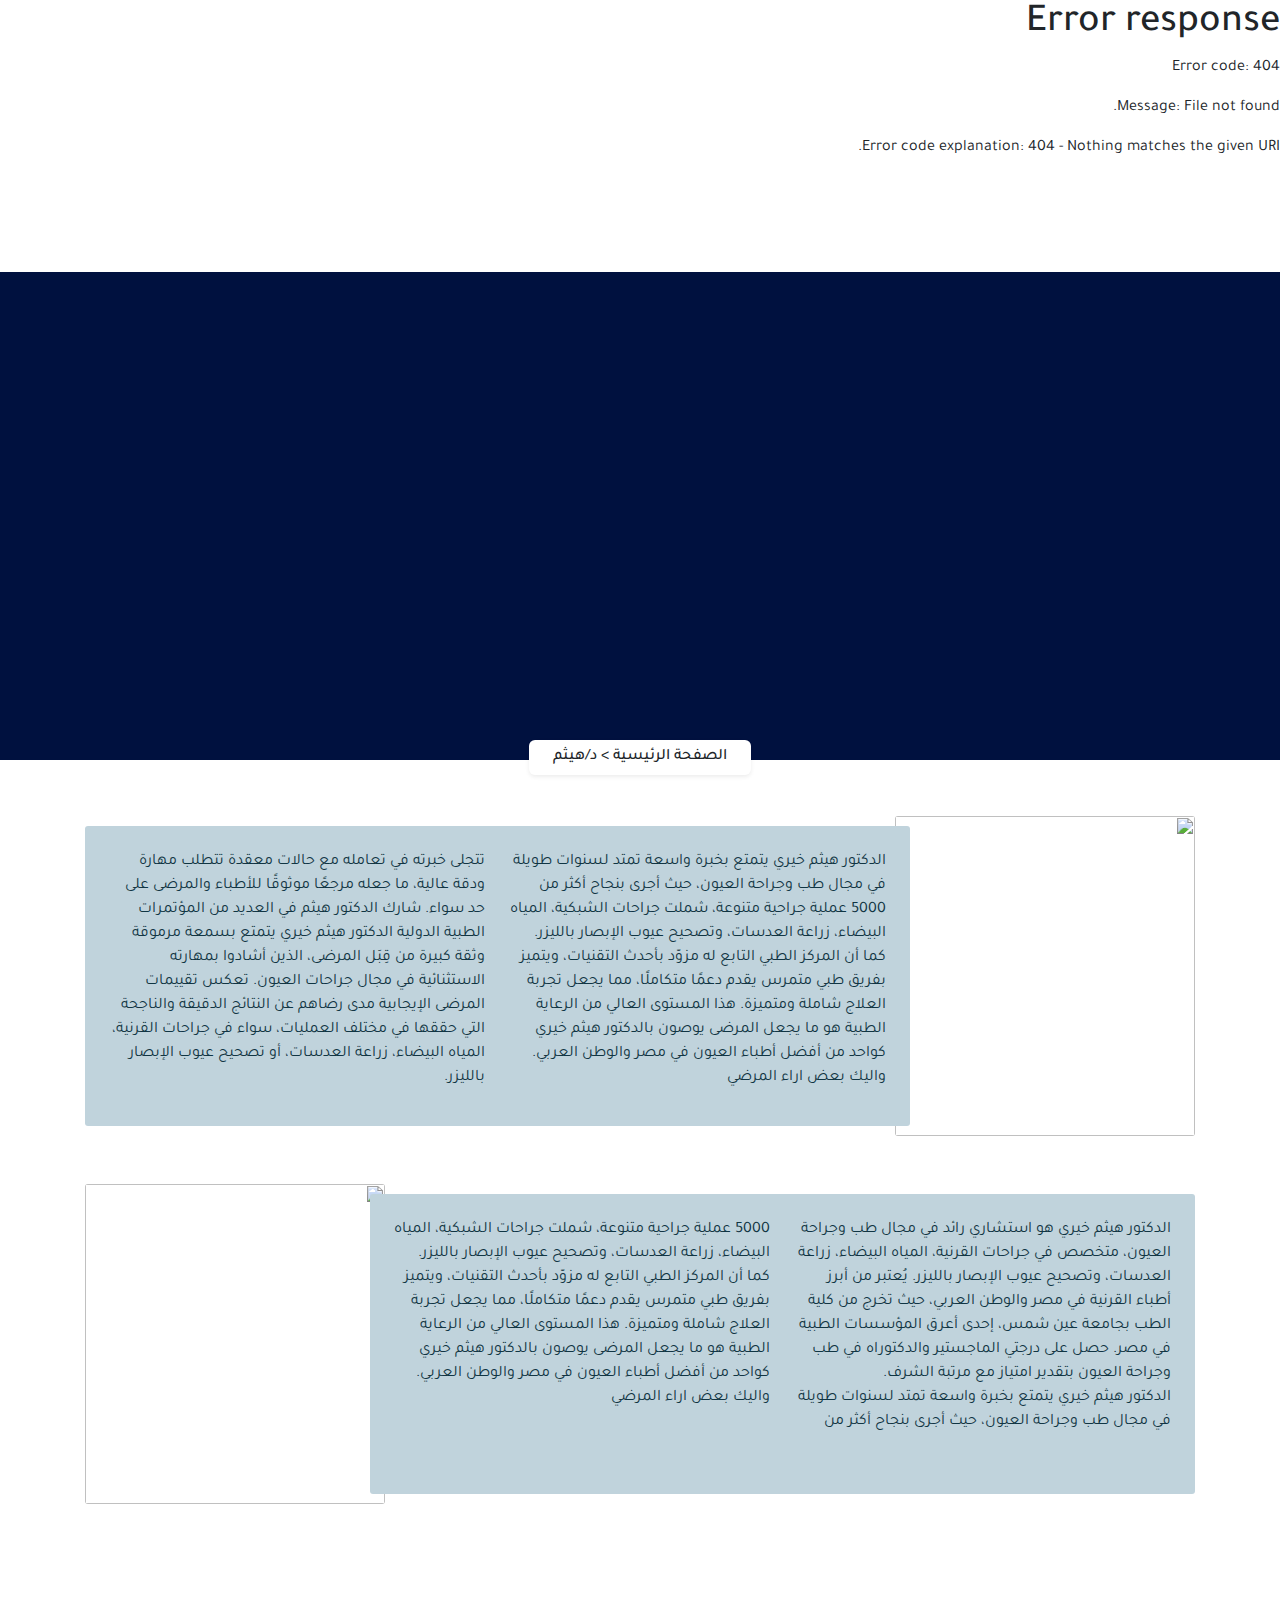
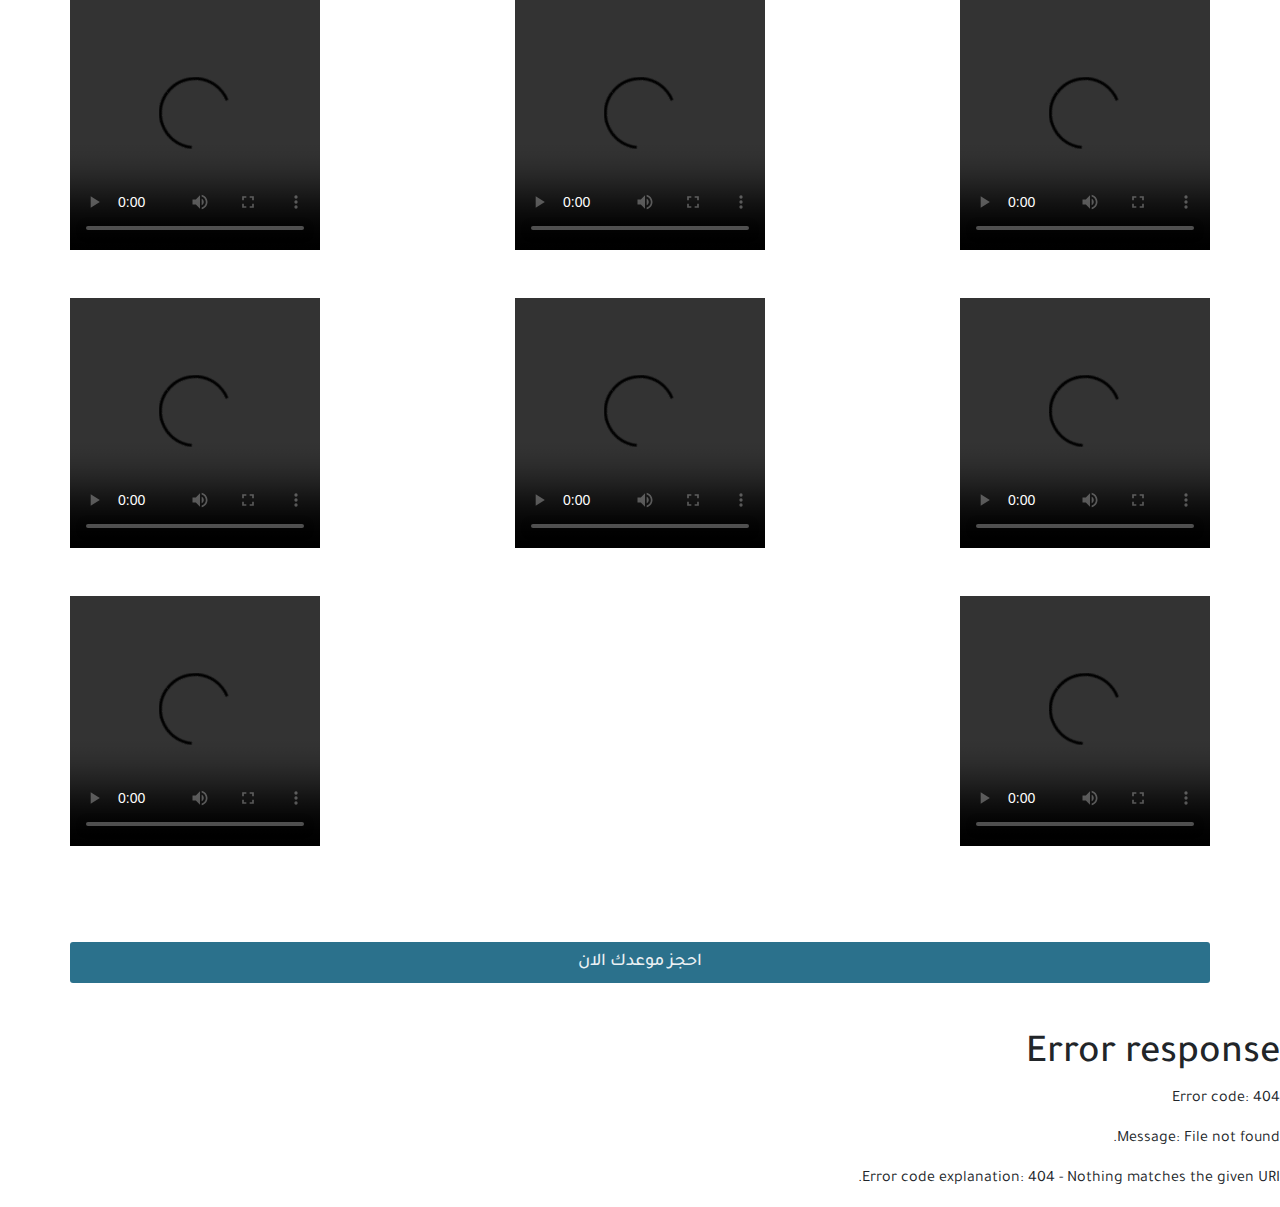
==== haitham.html @ 77b1c0e5 "Add files via upload" ====
<!DOCTYPE html>
<html lang="ar" dir="rtl">
  <head>
    <meta charset="UTF-8" />
    <meta name="viewport" content="width=device-width, initial-scale=1.0" />
    <link rel="icon" href="imgs/logo.png" type="image/icon type" />
    <title>DR. Haitham Khairy</title>
    <link
      rel="stylesheet"
      href="https://cdnjs.cloudflare.com/ajax/libs/font-awesome/6.7.1/css/all.min.css"
      integrity="sha512-5Hs3dF2AEPkpNAR7UiOHba+lRSJNeM2ECkwxUIxC1Q/FLycGTbNapWXB4tP889k5T5Ju8fs4b1P5z/iB4nMfSQ=="
      crossorigin="anonymous"
      referrerpolicy="no-referrer"
    />
    <link
      href="https://cdn.jsdelivr.net/npm/bootstrap@5.3.3/dist/css/bootstrap.min.css"
      rel="stylesheet"
      integrity="sha384-QWTKZyjpPEjISv5WaRU9OFeRpok6YctnYmDr5pNlyT2bRjXh0JMhjY6hW+ALEwIH"
      crossorigin="anonymous"
    />
    <link rel="stylesheet" href="style.css" />
  </head>
  <body>
    <!-- nav -->
    <header>
      <div id="navbar"></div>
    </header>
    <!-- end-nav -->
    <!-- intro -->
    <div class="pt-md-5 pt-1">
      <div
        class="container-fluid d-flex justify-content-center align-items-end position-relative mt-5 p-0"
      >
        <h6 class="bg-white m-0 py-2 px-4 rounded position-absolute shadow-sm">
          الصفحة الرئيسية > د/هيثم
        </h6>
      </div>
    </div>
    <!-- end-intro -->
    <!-- about -->
    <div class="container-xl px-xl-0 px-lg-3 px-sm-5 pt-2 px-3">
      <div
        class="d-flex flex-md-row flex-column align-items-center justify-content-start about-card-right my-5"
      >
        <img class="about-img" src="imgs/info5.jpg" height="320" width="300" />
        <div class="p-xl-4 p-lg-2 p-3 position-relative z-1 about about-left">
          <article class="article">
            <p class="m-0 text-md-end text-center">
              الدكتور هيثم خيري يتمتع بخبرة واسعة تمتد لسنوات طويلة في مجال طب
              وجراحة العيون، حيث أجرى بنجاح أكثر من 5000 عملية جراحية متنوعة،
              شملت جراحات الشبكية، المياه البيضاء، زراعة العدسات، وتصحيح عيوب
              الإبصار بالليزر. كما أن المركز الطبي التابع له مزوّد بأحدث
              التقنيات، ويتميز بفريق طبي متمرس يقدم دعمًا متكاملًا، مما يجعل
              تجربة العلاج شاملة ومتميزة. هذا المستوى العالي من الرعاية الطبية
              هو ما يجعل المرضى يوصون بالدكتور هيثم خيري كواحد من أفضل أطباء
              العيون في مصر والوطن العربي. واليك بعض اراء المرضي
            </p>
            <p class="m-0 d-lg-block d-none">
              تتجلى خبرته في تعامله مع حالات معقدة تتطلب مهارة ودقة عالية، ما
              جعله مرجعًا موثوقًا للأطباء والمرضى على حد سواء. شارك الدكتور هيثم
              في العديد من المؤتمرات الطبية الدولية الدكتور هيثم خيري يتمتع
              بسمعة مرموقة وثقة كبيرة من قِبَل المرضى، الذين أشادوا بمهارته
              الاستثنائية في مجال جراحات العيون. تعكس تقييمات المرضى الإيجابية
              مدى رضاهم عن النتائج الدقيقة والناجحة التي حققها في مختلف
              العمليات، سواء في جراحات القرنية، المياه البيضاء، زراعة العدسات،
              أو تصحيح عيوب الإبصار بالليزر.
            </p>
          </article>
        </div>
      </div>
      <div
        class="d-flex flex-md-row flex-column-reverse align-items-center justify-content-end about-card-left"
      >
        <div class="p-xl-4 p-lg-2 p-3 position-relative z-1 about about-right">
          <article class="article">
            <p class="m-0 text-md-end text-center">
              الدكتور هيثم خيري هو استشاري رائد في مجال طب وجراحة العيون، متخصص
              في جراحات القرنية، المياه البيضاء، زراعة العدسات، وتصحيح عيوب
              الإبصار بالليزر. يُعتبر من أبرز أطباء القرنية في مصر والوطن
              العربي، حيث تخرج من كلية الطب بجامعة عين شمس، إحدى أعرق المؤسسات
              الطبية في مصر. حصل على درجتي الماجستير والدكتوراه في طب وجراحة
              العيون بتقدير امتياز مع مرتبة الشرف.
            </p>
            <p class="m-0 d-lg-block d-none">
              الدكتور هيثم خيري يتمتع بخبرة واسعة تمتد لسنوات طويلة في مجال طب
              وجراحة العيون، حيث أجرى بنجاح أكثر من 5000 عملية جراحية متنوعة،
              شملت جراحات الشبكية، المياه البيضاء، زراعة العدسات، وتصحيح عيوب
              الإبصار بالليزر. كما أن المركز الطبي التابع له مزوّد بأحدث
              التقنيات، ويتميز بفريق طبي متمرس يقدم دعمًا متكاملًا، مما يجعل
              تجربة العلاج شاملة ومتميزة. هذا المستوى العالي من الرعاية الطبية
              هو ما يجعل المرضى يوصون بالدكتور هيثم خيري كواحد من أفضل أطباء
              العيون في مصر والوطن العربي. واليك بعض اراء المرضي
            </p>
          </article>
        </div>
        <img class="about-img" src="imgs/info4.jpg" height="320" width="300" />
      </div>
      <div
        class="d-lg-none d-flex flex-md-row flex-column align-items-center justify-content-start about-card-right my-5"
      >
        <img class="about-img" src="imgs/info1.jpg" height="320" width="300" />
        <div class="p-xl-4 p-lg-2 p-3 position-relative z-1 about about-left">
          <p class="m-0 text-md-end text-center">
            تتجلى خبرته في تعامله مع حالات معقدة تتطلب مهارة ودقة عالية، ما جعله
            مرجعًا موثوقًا للأطباء والمرضى على حد سواء. شارك الدكتور هيثم في
            العديد من المؤتمرات الطبية الدولية الدكتور هيثم خيري يتمتع بسمعة
            مرموقة وثقة كبيرة من قِبَل المرضى، الذين أشادوا بمهارته الاستثنائية
            في مجال جراحات العيون. تعكس تقييمات المرضى الإيجابية مدى رضاهم عن
            النتائج الدقيقة والناجحة التي حققها في مختلف العمليات، سواء في
            جراحات القرنية، المياه البيضاء، زراعة العدسات، أو تصحيح عيوب الإبصار
            بالليزر.
          </p>
        </div>
      </div>
      <div
        class="d-lg-none d-flex flex-md-row flex-column-reverse align-items-center justify-content-end about-card-left"
      >
        <div class="p-xl-4 p-lg-2 p-3 position-relative z-1 about about-right">
          <p class="m-0 text-md-end text-center">
            الدكتور هيثم خيري يتمتع بخبرة واسعة تمتد لسنوات طويلة في مجال طب
            وجراحة العيون، حيث أجرى بنجاح أكثر من 5000 عملية جراحية متنوعة، شملت
            جراحات الشبكية، المياه البيضاء، زراعة العدسات، وتصحيح عيوب الإبصار
            بالليزر. كما أن المركز الطبي التابع له مزوّد بأحدث التقنيات، ويتميز
            بفريق طبي متمرس يقدم دعمًا متكاملًا، مما يجعل تجربة العلاج شاملة
            ومتميزة. هذا المستوى العالي من الرعاية الطبية هو ما يجعل المرضى
            يوصون بالدكتور هيثم خيري كواحد من أفضل أطباء العيون في مصر والوطن
            العربي. واليك بعض اراء المرضي
          </p>
        </div>
        <img class="about-img" src="imgs/info2.jpg" height="320" width="300" />
      </div>
    </div>
    <!-- end-about -->
    <!-- videos -->
    <div
      class="container-lg px-lg-0 px-sm-5 px-3 my-5 py-5 d-flex flex-wrap justify-content-md-between justify-content-center gap-5"
    >
      <video width="250" height="250" controls>
        <source src="imgs/whiteWater.mp4" type="video/mp4" />
        Your browser does not support the video tag.
      </video>
      <video width="250" height="250" controls>
        <source src="imgs/lasec.mp4" type="video/mp4" />
        Your browser does not support the video tag.
      </video>
      <video width="250" height="250" controls>
        <source src="imgs/seprateWeb.mp4" type="video/mp4" />
        Your browser does not support the video tag.
      </video>
      <video width="250" height="250" controls>
        <source src="imgs/surgery1a.mp4" type="video/mp4" />
        Your browser does not support the video tag.
      </video>
      <video width="250" height="250" controls>
        <source src="imgs/whiteWater2.mp4" type="video/mp4" />
        Your browser does not support the video tag.
      </video>
      <video width="250" height="250" controls>
        <source src="imgs/instructions.mp4" type="video/mp4" />
        Your browser does not support the video tag.
      </video>
      <video width="250" height="250" controls>
        <source src="imgs/glacoma.mp4" type="video/mp4" />
        Your browser does not support the video tag.
      </video>
      <video width="250" height="250" controls>
        <source src="imgs/lenses.mp4" type="video/mp4" />
        Your browser does not support the video tag.
      </video>
    </div>
    <!-- end-videos -->
    <!-- appointment -->
    <div class="container-lg px-lg-0 px-sm-5 px-3 my-5">
      <a href="https://wa.me/01006585263" class="btn w-100">احجز موعدك الان</a>
    </div>
    <!-- end-appointmet -->
    <!-- footer -->
    <footer>
      <div id="footer"></div>
    </footer>
    <!-- end-footer -->
    <script
      src="https://cdn.jsdelivr.net/npm/bootstrap@5.3.3/dist/js/bootstrap.bundle.min.js"
      integrity="sha384-YvpcrYf0tY3lHB60NNkmXc5s9fDVZLESaAA55NDzOxhy9GkcIdslK1eN7N6jIeHz"
      crossorigin="anonymous"
    ></script>
    <script src="script.js"></script>
  </body>
</html>
---- style.css ----
@import url("https://fonts.googleapis.com/css2?family=Tajawal:wght@200;300;400;500;700;800;900&display=swap");

body {
  font-family: "Tajawal";
}

h3 {
  color: #103543;
}

.light-bg {
  background-color: #eaf0f3;
}

.btn {
  background-color: #2b718c;
  color: #eaf0f3;
  font-weight: 500;
  font-size: 18px;
  border-radius: 3px;
  width: fit-content;
  transition: 0.5s;
}

.btn:hover {
  background-color: #246179;
  color: #eaf0f3;
}

/* breif */
.secondary-text {
  font-size: 14px;
  color: #164355;
}

li::marker {
  color: #164355;
}

.bg {
  background-image: url(imgs/location.jpg);
  background-size: cover;
  background-position: center;
}
/* end-breif */

/* about */
.about-img {
  border-radius: 3px;
}

.position-absolute {
  transform: translateY(15px);
}

.about {
  border-radius: 3px;
  background-color: #c0d3dc;
  color: #103543;
  height: 300px;
}

#about {
  height: 250px;
}

.article {
  -webkit-columns: 350px 2;
  -moz-columns: 350px 2;
  columns: 350px 2;
  gap: 25px;
}
/* end-about */

/* testimonials */
.special-word {
  color: #246179;
  font-size: larger;
}

.review {
  transform: translateY(-30px);
  right: 20px;
}

.reviews-card {
  width: 18rem;
}

.review-card-body {
  transform: translateY(-30px);
}

.anchor-link {
  color: #2b718c;
  font-weight: 500;
  font-size: 18px;
  text-decoration: none;
}

.anchor-link:hover {
  color: #246179;
  text-decoration: underline;
}
/* end-testimonials */

/* intro */
.container-fluid {
  background-color: #00113f;
  background-image: url(imgs/intro.jpg);
  background-size: cover;
  background-position: center;
  background-repeat: no-repeat;
  width: 100%;
  height: 488px;
}
/* end-intro */

/* services */
.services-card {
  width: 23rem;
}
/* end-services */

/* responsive */
@media (max-width: 991px) {
  /* brief */
  .bg {
    height: 350px;
  }
  /* end-brief */

  /* intro */
  .container-fluid {
    height: 300px;
  }
  /* end-into */

  /* about-surgery */
  #about {
    height: 285px;
  }
  /* end-about-surgery */
}

@media (min-width: 767px) {
  /* slider */
  .carousel-control-next-icon,
  .carousel-control-prev-icon {
    width: 3rem;
    height: 3rem;
  }
  /* end-slider */

  /* bief */
  li {
    text-wrap: nowrap;
  }
  /* end-brief */

  /* about */
  .about-left {
    left: 15px;
  }

  .about-right {
    right: 15px;
  }

  .about-card-left {
    padding-left: 15px;
  }

  .about-card-right {
    padding-right: 15px;
  }
  /* end-about */
}

@media (max-width: 767px) {
  /* nav */
  nav img {
    height: 40px;
  }
  /* end-nav */

  /* about */
  .about-left,
  .about-right {
    bottom: 20px;
  }
  /* end-about */

  /* breif */
  .bg {
    height: 200px;
  }
  /* end-breif */

  /* intro */
  .container-fluid {
    height: 246px;
  }
  /* end-intro */

  /* video */
  video {
    width: 300px;
    height: 300px;
  }
  /* end-video */
}

@media (max-width: 426px) {
  h1 {
    font-size: 24px;
  }

  h6 {
    font-size: 14px;
  }

  p {
    font-size: 14px;
  }

  /* breif */
  .bg {
    height: 150px;
  }
  /* end-breif */

  /* about */
  .about,
  #about {
    height: auto;
  }

  .about-img {
    height: 270px;
    width: 245px;
  }
  /* end-about */

  /* into */
  .container-fluid {
    height: 140px;
  }
  /* end-intro */
}
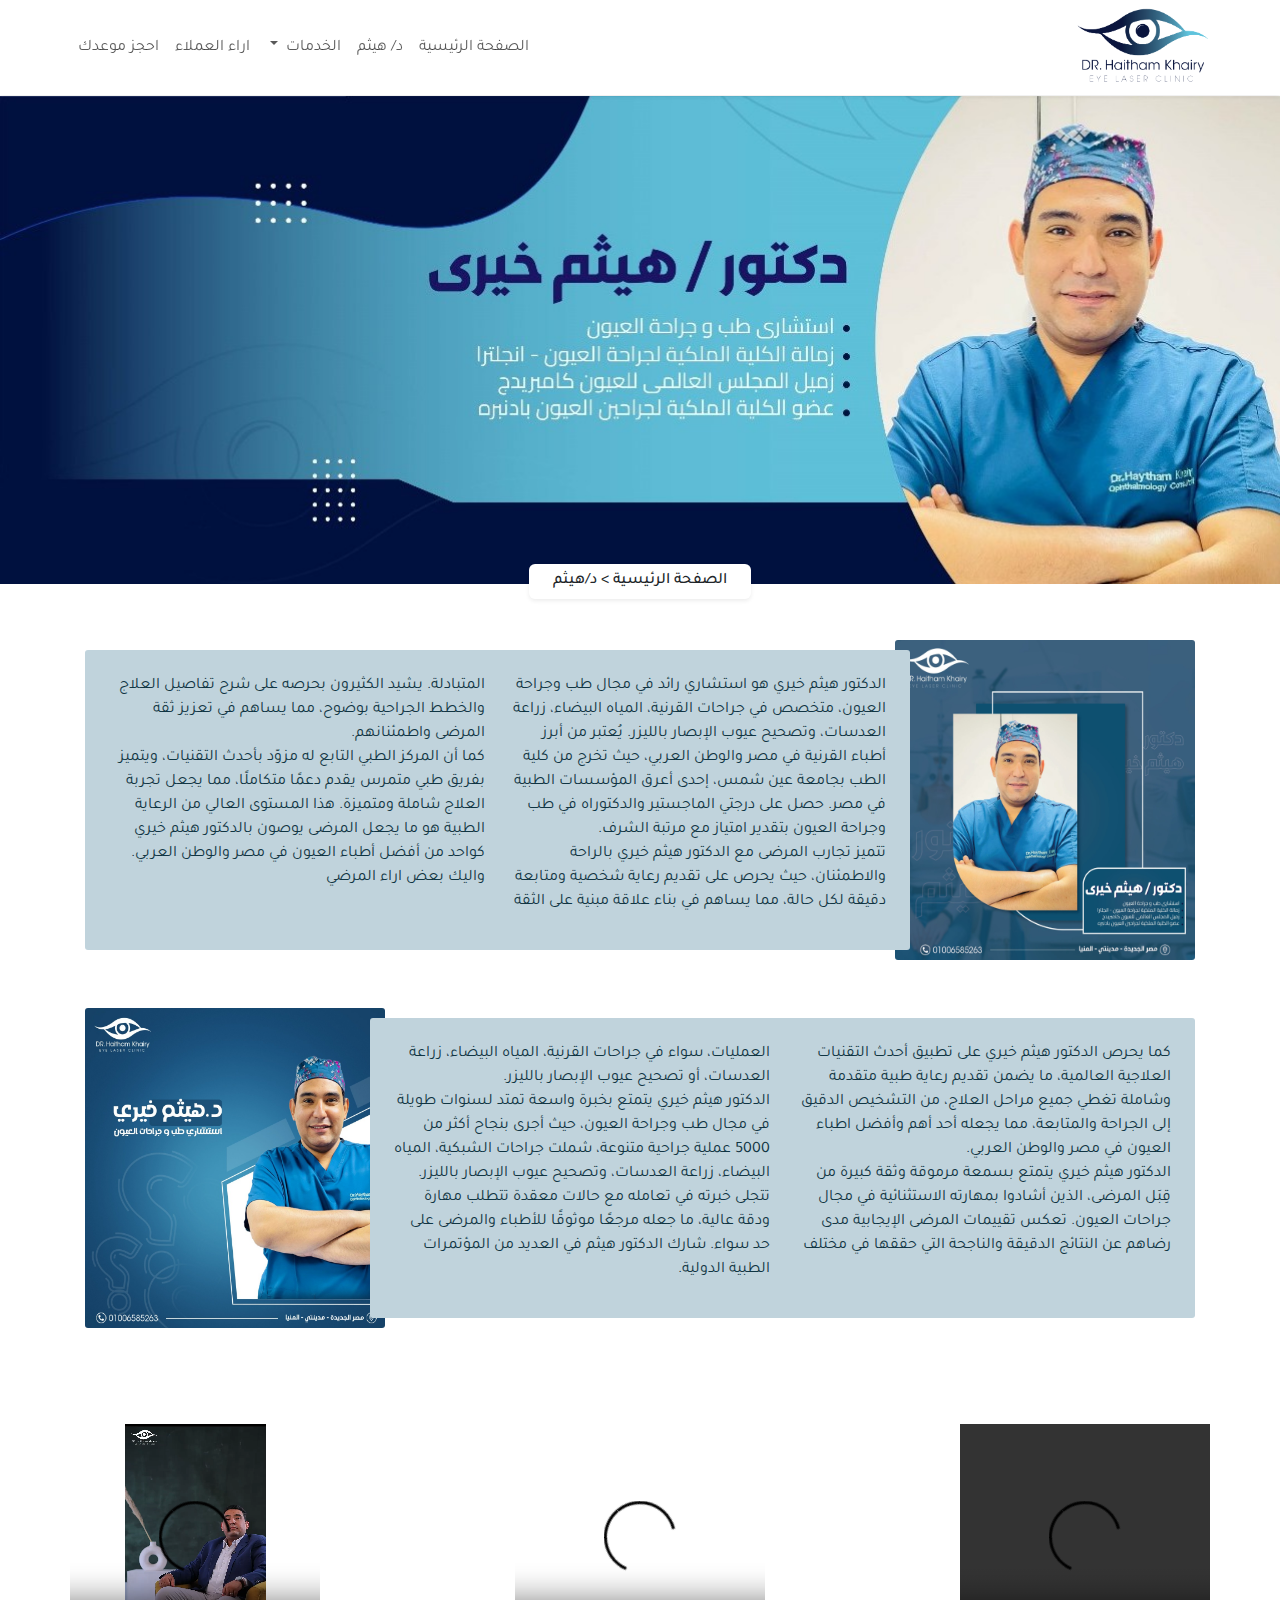
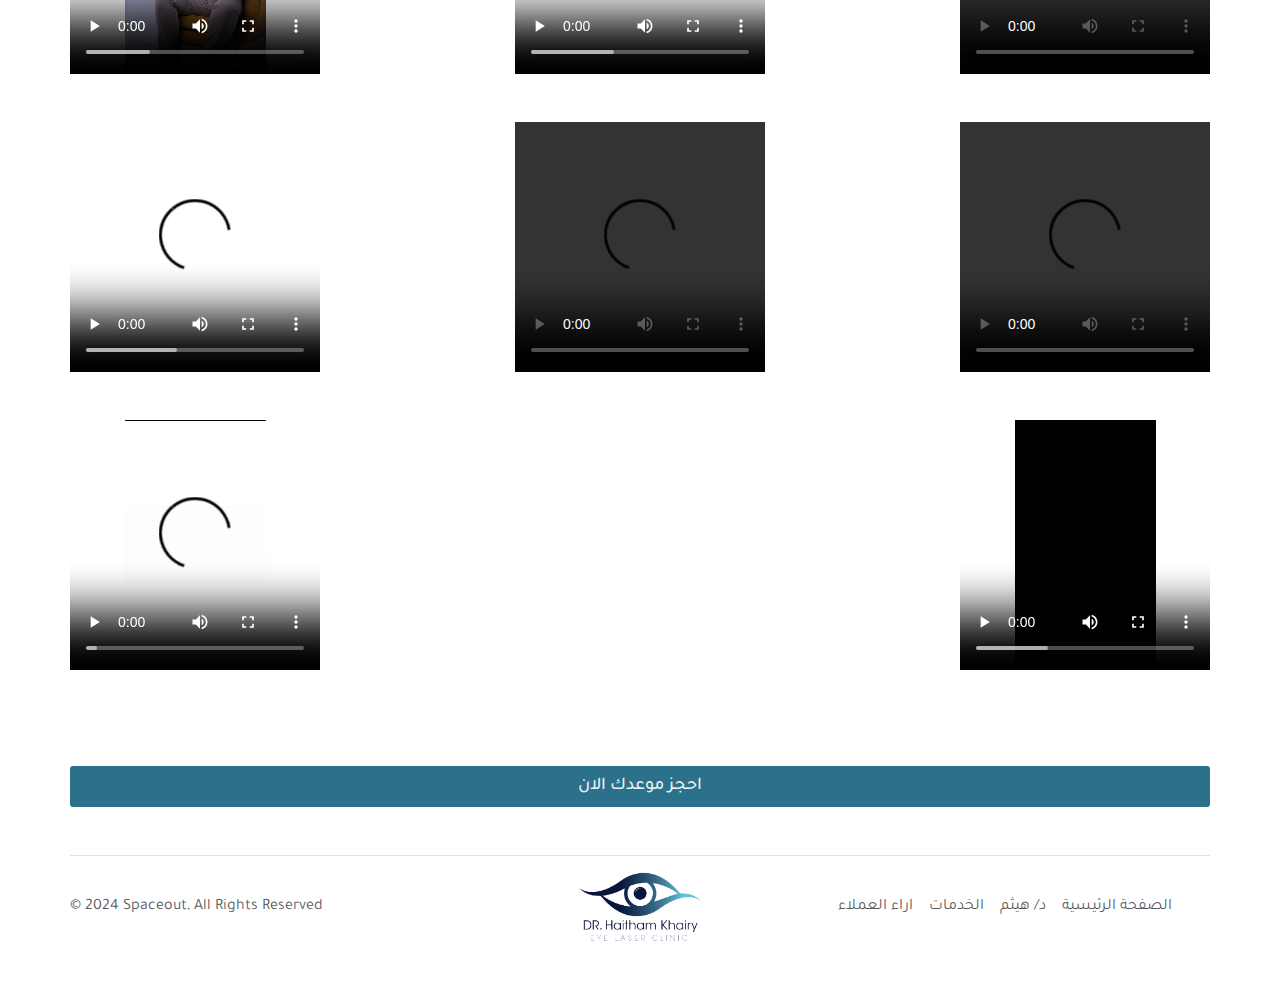
==== commit 7e8e6a14: "Add files via upload" ====
--- a/haitham.html
+++ b/haitham.html
@@ -46,24 +46,24 @@
         <div class="p-xl-4 p-lg-2 p-3 position-relative z-1 about about-left">
           <article class="article">
             <p class="m-0 text-md-end text-center">
-              الدكتور هيثم خيري يتمتع بخبرة واسعة تمتد لسنوات طويلة في مجال طب
-              وجراحة العيون، حيث أجرى بنجاح أكثر من 5000 عملية جراحية متنوعة،
-              شملت جراحات الشبكية، المياه البيضاء، زراعة العدسات، وتصحيح عيوب
-              الإبصار بالليزر. كما أن المركز الطبي التابع له مزوّد بأحدث
-              التقنيات، ويتميز بفريق طبي متمرس يقدم دعمًا متكاملًا، مما يجعل
-              تجربة العلاج شاملة ومتميزة. هذا المستوى العالي من الرعاية الطبية
-              هو ما يجعل المرضى يوصون بالدكتور هيثم خيري كواحد من أفضل أطباء
-              العيون في مصر والوطن العربي. واليك بعض اراء المرضي
+              الدكتور هيثم خيري هو استشاري رائد في مجال طب وجراحة العيون، متخصص
+              في جراحات القرنية، المياه البيضاء، زراعة العدسات، وتصحيح عيوب
+              الإبصار بالليزر. يُعتبر من أبرز أطباء القرنية في مصر والوطن
+              العربي، حيث تخرج من كلية الطب بجامعة عين شمس، إحدى أعرق المؤسسات
+              الطبية في مصر. حصل على درجتي الماجستير والدكتوراه في طب وجراحة
+              العيون بتقدير امتياز مع مرتبة الشرف.
             </p>
             <p class="m-0 d-lg-block d-none">
-              تتجلى خبرته في تعامله مع حالات معقدة تتطلب مهارة ودقة عالية، ما
-              جعله مرجعًا موثوقًا للأطباء والمرضى على حد سواء. شارك الدكتور هيثم
-              في العديد من المؤتمرات الطبية الدولية الدكتور هيثم خيري يتمتع
-              بسمعة مرموقة وثقة كبيرة من قِبَل المرضى، الذين أشادوا بمهارته
-              الاستثنائية في مجال جراحات العيون. تعكس تقييمات المرضى الإيجابية
-              مدى رضاهم عن النتائج الدقيقة والناجحة التي حققها في مختلف
-              العمليات، سواء في جراحات القرنية، المياه البيضاء، زراعة العدسات،
-              أو تصحيح عيوب الإبصار بالليزر.
+              تتميز تجارب المرضى مع الدكتور هيثم خيري بالراحة والاطمئنان، حيث
+              يحرص على تقديم رعاية شخصية ومتابعة دقيقة لكل حالة، مما يساهم في
+              بناء علاقة مبنية على الثقة المتبادلة. يشيد الكثيرون بحرصه على شرح
+              تفاصيل العلاج والخطط الجراحية بوضوح، مما يساهم في تعزيز ثقة المرضى
+              واطمئنانهم. <br />
+              كما أن المركز الطبي التابع له مزوّد بأحدث التقنيات، ويتميز بفريق
+              طبي متمرس يقدم دعمًا متكاملًا، مما يجعل تجربة العلاج شاملة
+              ومتميزة. هذا المستوى العالي من الرعاية الطبية هو ما يجعل المرضى
+              يوصون بالدكتور هيثم خيري كواحد من أفضل أطباء العيون في مصر والوطن
+              العربي. واليك بعض اراء المرضي
             </p>
           </article>
         </div>
@@ -74,22 +74,23 @@
         <div class="p-xl-4 p-lg-2 p-3 position-relative z-1 about about-right">
           <article class="article">
             <p class="m-0 text-md-end text-center">
-              الدكتور هيثم خيري هو استشاري رائد في مجال طب وجراحة العيون، متخصص
-              في جراحات القرنية، المياه البيضاء، زراعة العدسات، وتصحيح عيوب
-              الإبصار بالليزر. يُعتبر من أبرز أطباء القرنية في مصر والوطن
-              العربي، حيث تخرج من كلية الطب بجامعة عين شمس، إحدى أعرق المؤسسات
-              الطبية في مصر. حصل على درجتي الماجستير والدكتوراه في طب وجراحة
-              العيون بتقدير امتياز مع مرتبة الشرف.
+              كما يحرص الدكتور هيثم خيري على تطبيق أحدث التقنيات العلاجية
+              العالمية، ما يضمن تقديم رعاية طبية متقدمة وشاملة تغطي جميع مراحل
+              العلاج، من التشخيص الدقيق إلى الجراحة والمتابعة، مما يجعله أحد أهم
+              وأفضل اطباء العيون في مصر والوطن العربي. <br />الدكتور هيثم خيري
+              يتمتع بسمعة مرموقة وثقة كبيرة من قِبَل المرضى، الذين أشادوا
+              بمهارته الاستثنائية في مجال جراحات العيون. تعكس تقييمات المرضى
+              الإيجابية مدى رضاهم عن النتائج الدقيقة والناجحة التي حققها في
+              مختلف العمليات، سواء في جراحات القرنية، المياه البيضاء، زراعة
+              العدسات، أو تصحيح عيوب الإبصار بالليزر.
             </p>
             <p class="m-0 d-lg-block d-none">
               الدكتور هيثم خيري يتمتع بخبرة واسعة تمتد لسنوات طويلة في مجال طب
               وجراحة العيون، حيث أجرى بنجاح أكثر من 5000 عملية جراحية متنوعة،
               شملت جراحات الشبكية، المياه البيضاء، زراعة العدسات، وتصحيح عيوب
-              الإبصار بالليزر. كما أن المركز الطبي التابع له مزوّد بأحدث
-              التقنيات، ويتميز بفريق طبي متمرس يقدم دعمًا متكاملًا، مما يجعل
-              تجربة العلاج شاملة ومتميزة. هذا المستوى العالي من الرعاية الطبية
-              هو ما يجعل المرضى يوصون بالدكتور هيثم خيري كواحد من أفضل أطباء
-              العيون في مصر والوطن العربي. واليك بعض اراء المرضي
+              الإبصار بالليزر. <br />تتجلى خبرته في تعامله مع حالات معقدة تتطلب
+              مهارة ودقة عالية، ما جعله مرجعًا موثوقًا للأطباء والمرضى على حد
+              سواء. شارك الدكتور هيثم في العديد من المؤتمرات الطبية الدولية.
             </p>
           </article>
         </div>
@@ -101,14 +102,16 @@
         <img class="about-img" src="imgs/info1.jpg" height="320" width="300" />
         <div class="p-xl-4 p-lg-2 p-3 position-relative z-1 about about-left">
           <p class="m-0 text-md-end text-center">
-            تتجلى خبرته في تعامله مع حالات معقدة تتطلب مهارة ودقة عالية، ما جعله
-            مرجعًا موثوقًا للأطباء والمرضى على حد سواء. شارك الدكتور هيثم في
-            العديد من المؤتمرات الطبية الدولية الدكتور هيثم خيري يتمتع بسمعة
-            مرموقة وثقة كبيرة من قِبَل المرضى، الذين أشادوا بمهارته الاستثنائية
-            في مجال جراحات العيون. تعكس تقييمات المرضى الإيجابية مدى رضاهم عن
-            النتائج الدقيقة والناجحة التي حققها في مختلف العمليات، سواء في
-            جراحات القرنية، المياه البيضاء، زراعة العدسات، أو تصحيح عيوب الإبصار
-            بالليزر.
+            تتميز تجارب المرضى مع الدكتور هيثم خيري بالراحة والاطمئنان، حيث يحرص
+            على تقديم رعاية شخصية ومتابعة دقيقة لكل حالة، مما يساهم في بناء
+            علاقة مبنية على الثقة المتبادلة. يشيد الكثيرون بحرصه على شرح تفاصيل
+            العلاج والخطط الجراحية بوضوح، مما يساهم في تعزيز ثقة المرضى
+            واطمئنانهم. <br />
+            كما أن المركز الطبي التابع له مزوّد بأحدث التقنيات، ويتميز بفريق طبي
+            متمرس يقدم دعمًا متكاملًا، مما يجعل تجربة العلاج شاملة ومتميزة. هذا
+            المستوى العالي من الرعاية الطبية هو ما يجعل المرضى يوصون بالدكتور
+            هيثم خيري كواحد من أفضل أطباء العيون في مصر والوطن العربي. واليك بعض
+            اراء المرضي
           </p>
         </div>
       </div>
@@ -120,11 +123,9 @@
             الدكتور هيثم خيري يتمتع بخبرة واسعة تمتد لسنوات طويلة في مجال طب
             وجراحة العيون، حيث أجرى بنجاح أكثر من 5000 عملية جراحية متنوعة، شملت
             جراحات الشبكية، المياه البيضاء، زراعة العدسات، وتصحيح عيوب الإبصار
-            بالليزر. كما أن المركز الطبي التابع له مزوّد بأحدث التقنيات، ويتميز
-            بفريق طبي متمرس يقدم دعمًا متكاملًا، مما يجعل تجربة العلاج شاملة
-            ومتميزة. هذا المستوى العالي من الرعاية الطبية هو ما يجعل المرضى
-            يوصون بالدكتور هيثم خيري كواحد من أفضل أطباء العيون في مصر والوطن
-            العربي. واليك بعض اراء المرضي
+            بالليزر. <br />تتجلى خبرته في تعامله مع حالات معقدة تتطلب مهارة ودقة
+            عالية، ما جعله مرجعًا موثوقًا للأطباء والمرضى على حد سواء. شارك
+            الدكتور هيثم في العديد من المؤتمرات الطبية الدولية.
           </p>
         </div>
         <img class="about-img" src="imgs/info2.jpg" height="320" width="300" />
--- a/style.css
+++ b/style.css
@@ -57,11 +57,12 @@
   border-radius: 3px;
   background-color: #c0d3dc;
   color: #103543;
-  height: 300px;
+  min-height: 300px;
+  width: 100%;
 }
 
 #about {
-  height: 250px;
+  height: 230px;
 }
 
 .article {
@@ -120,6 +121,14 @@
 .services-card {
   width: 23rem;
 }
+
+.card-text {
+  display: -webkit-box;
+  -webkit-box-orient: vertical;
+  overflow: hidden;
+  -webkit-line-clamp: 4;
+  text-overflow: ellipsis;
+}
 /* end-services */
 
 /* responsive */
@@ -135,12 +144,6 @@
     height: 300px;
   }
   /* end-into */
-
-  /* about-surgery */
-  #about {
-    height: 285px;
-  }
-  /* end-about-surgery */
 }
 
 @media (min-width: 767px) {
